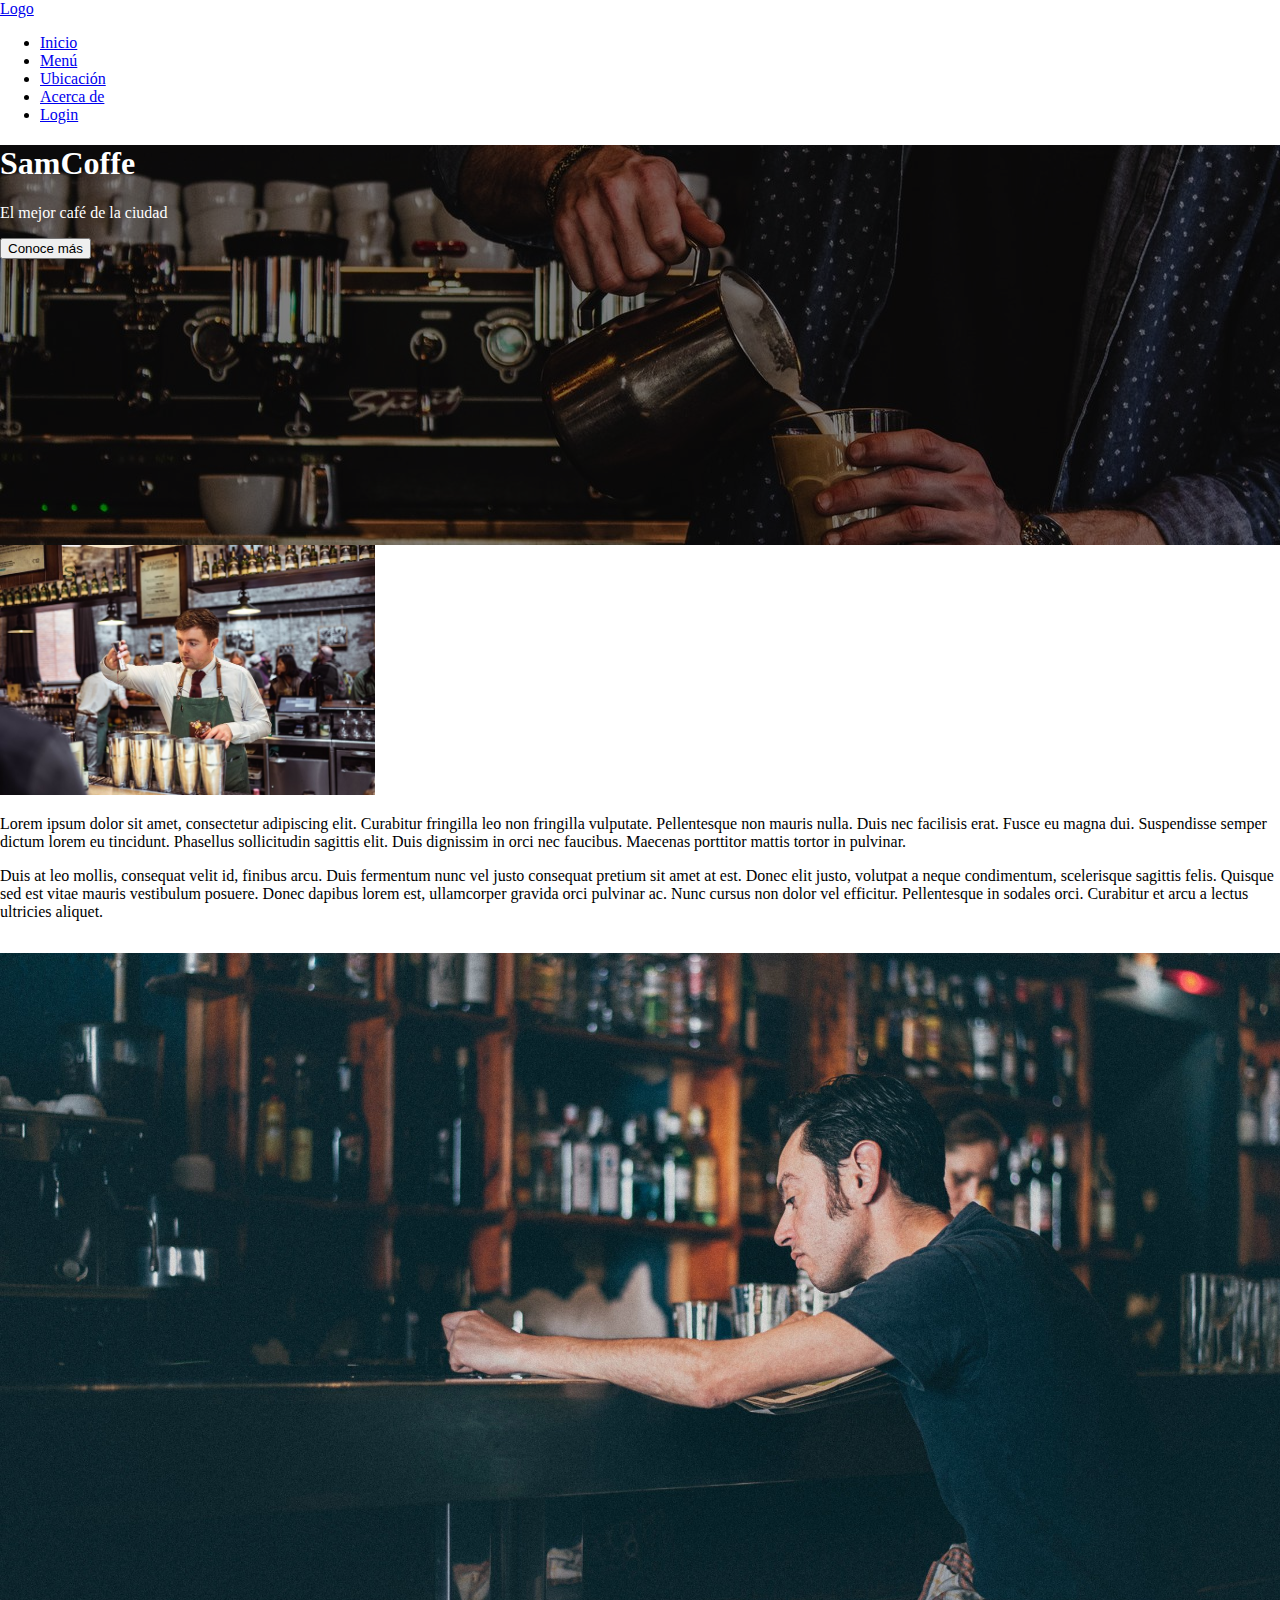
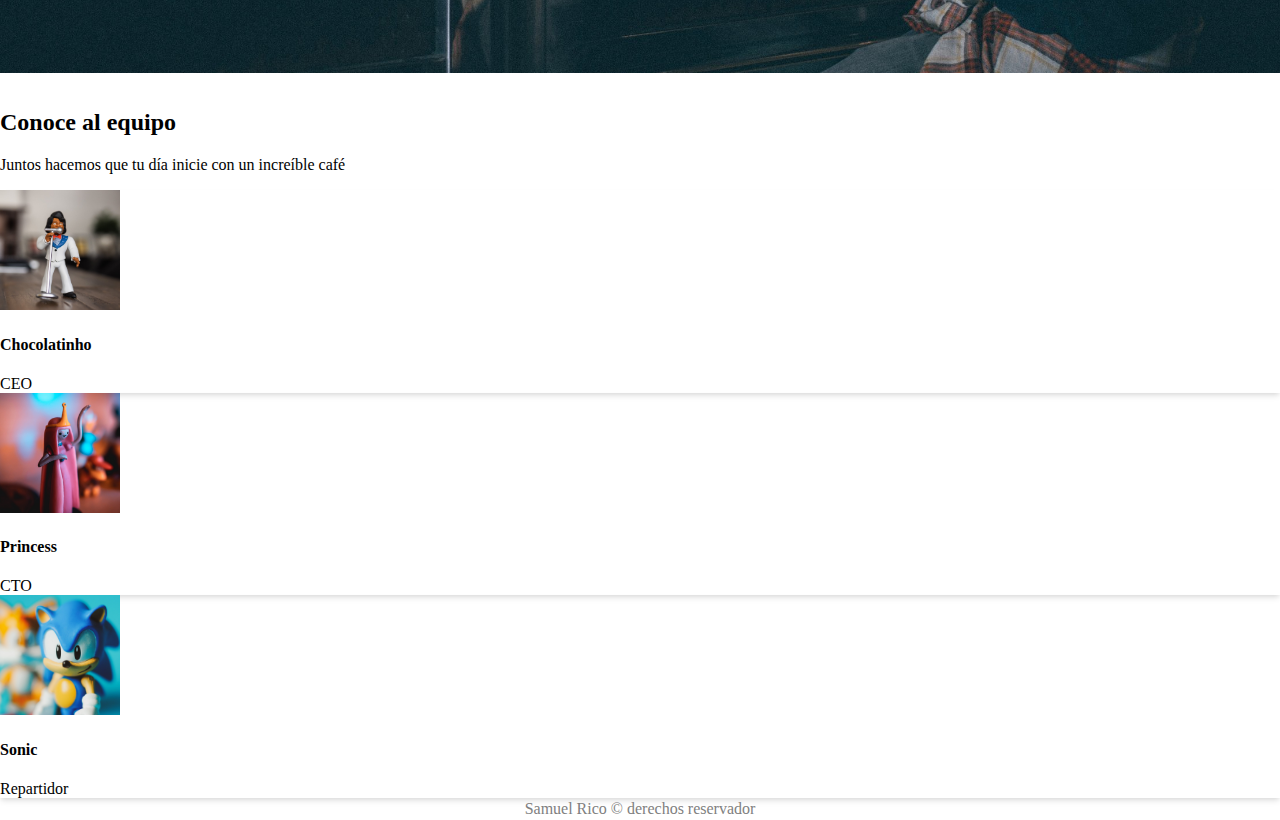
==== acercade.html @ b80a2f58 "mi primer commit" ====
<!DOCTYPE html>
<html lang="en">
  <head>
    <meta charset="utf-8" />
    <meta name="viewport" content="width=device-width, initial-scale= 1" />
    <title>SamCoffe</title>
    <link rel="stylesheet" href="css/estilos.css" />
    <script type="text/javascript" src="app.js" /></script>
    <link
      rel="stylesheet"
      href="https://stackpath.bootstrapcdn.com/bootstrap/4.5.0/css/bootstrap.min.css"
      integrity="sha384-9aIt2nRpC12Uk9gS9baDl411NQApFmC26EwAOH8WgZl5MYYxFfc+NcPb1dKGj7Sk"
      crossorigin="anonymous"
    />
  </head>
  <body>
    <!--Barra de navegación-->
    <nav class="navbar navbar-expand-lg navbar-light bg-light">
      <a class="navbar-brand" href="#">Logo</a>

      <ul class="nav">
        <li class="nav-item active">
          <a class="nav-link" href="index.html">Inicio</a>
        </li>
        <li class="nav-item active">
          <a class="nav-link" href="index.html#menu">Menú</a>
        </li>
        <li class="nav-item">
          <a class="nav-link" href="index.html#mapa">Ubicación</a>
        </li>
        <li class="nav-item">
          <a class="nav-link" href="acercade.html">Acerca de</a>
        </li>
        <li class="nav-item">
          <a class="nav-link" href="login.php">Login</a>
        </li>
      </ul>
    </nav>
    <header>
      <!--Portada-->
      <div
        class="cover d-flex justify-content-end align-items-start flex-column p-5"
        style="background-image:url(imagenes/fondo2.jpg)"
      >
        <h1>SamCoffe</h1>
        <p>El mejor café de la ciudad</p>
        <button class="btn btn-primary" onclick="Aviso()">Conoce más</button>
      </div>
    </header>

    <section>
      <div class="container mt-5 mb-5">
        <img
          src="imagenes/c_b_1.jpg"
          alt="un barman"
          height="250px"
          class="float-right ml-4"
        />
        <p>
          Lorem ipsum dolor sit amet, consectetur adipiscing elit. Curabitur
          fringilla leo non fringilla vulputate. Pellentesque non mauris nulla.
          Duis nec facilisis erat. Fusce eu magna dui. Suspendisse semper dictum
          lorem eu tincidunt. Phasellus sollicitudin sagittis elit. Duis
          dignissim in orci nec faucibus. Maecenas porttitor mattis tortor in
          pulvinar.
        </p>
        <p>
          Duis at leo mollis, consequat velit id, finibus arcu. Duis fermentum
          nunc vel justo consequat pretium sit amet at est. Donec elit justo,
          volutpat a neque condimentum, scelerisque sagittis felis. Quisque sed
          est vitae mauris vestibulum posuere. Donec dapibus lorem est,
          ullamcorper gravida orci pulvinar ac. Nunc cursus non dolor vel
          efficitur. Pellentesque in sodales orci. Curabitur et arcu a lectus
          ultricies aliquet.
        </p>
      </div>
    </section>

    <section>
      <div class="container mt-5 mb-5">
        <div class="slider">
          <div class="slider-container">
            <div
              class="image-container"
              style="background-image:url(imagenes/c_b_5.jpg)"
            ></div>
            <div
              class="image-container"
              style="background-image:url(imagenes/c_b_4.jpg)"
            ></div>
            <div
              class="image-container"
              style="background-image:url(imagenes/c_b_2.jpg)"
            ></div>
            <div
              class="image-container"
              style="background-image:url(imagenes/c_b_3.jpg)"
            ></div>
          </div>
        </div>
      </div>
    </section>

    <section>
      <div class="container mt-5 mb-5">
        <h2>Conoce al equipo</h2>
        <p>Juntos hacemos que tu día inicie con un increíble café</p>
        <div class="row">
          <div class="col-12 col-sm-6 col-md-4 mt-5 mb-5">
            <div class="card p-4 text-center">
              <div
                class="avatar rounded-circle"
                style="background-image:url(imagenes/team2.jpg)"
              ></div>
              <h4 class="mt-2">
                Chocolatinho
              </h4>
              <span class="badge badge-primary">CEO</span>
            </div>
          </div>
          <div class="col-12 col-sm-6 col-md-4 mt-5 mb-5">
            <div class="card p-4 text-center">
              <div
                class="avatar rounded-circle"
                style="background-image:url(imagenes/team3.jpg)"
              ></div>
              <h4 class="mt-2">
                Princess
              </h4>
              <span class="badge badge-primary">CTO</span>
            </div>
          </div>
          <div class="col-12 col-sm-6 col-md-4 mt-5 mb-5">
            <div class="card p-4 text-center">
              <div
                class="avatar rounded-circle"
                style="background-image:url(imagenes/team4.jpg)"
              ></div>
              <h4 class="mt-2">
                Sonic
              </h4>
              <span class="badge badge-primary">Repartidor</span>
            </div>
          </div>
        </div>
      </div>
    </section>

    <footer>
      Samuel Rico &copy derechos reservador
    </footer>
  </body>
</html>
---- css/estilos.css ----
body 
{
  margin: 0em;
}

.cover
{
  height:400px;
  background-image:url(../imagenes/fondotop.jpg);
  background-size:cover;
  background-position:center;
  background-color:rgba(0,0,0,.5);
  background-blend-mode:darken;
  color:white;
}

.card
{
  border: 0 !important;
  box-shadow:0 4px 6px -1px rgba(0,0,0,0.1),0 2px 4px -1px rgba(0,0,0,0.06);
}

.stripe-container, .slider-container
{
  display: flex;
}

.stripe-container .card
{
  width:300px;
  flex-shrink:0;
  margin-right:1rem;
}

.product-stripe, .slider
{
  overflow-x:scroll;
  padding-top:1rem;
  padding-bottom:1rem;
}

.responsive-iframe
{
  position:relative;
  padding-top:56.25%;
}

.responsive-iframe iframe
{
  width:100%;
  height:100%;
  position:absolute;
  top:0;
  left:0;
}

.slider
{
  overflow-x:hidden;
}

.slider-container
{
  transform:translateX(0%);
  animation: slider 10s infinite;
}

.image-container
{
  width:100%;
  padding-top:56.25%;
  background-size:cover;
  background-position:center;
  flex-shrink:0;
}

.avatar
{
  width:120px;
  height:120px;
  background-size:cover;
  background-position:center;
  display:inline-block;
  margin:0 auto;
}

footer
{
  text-align:center;
  color:gray;
  padding:2px;
}

.login-back
{
  width: 40%;
  margin-left: 30%;
  margin-right: 30%;
  padding: 1em;
  background-color: grey;
  text-align: center;
  border-radius: 25%;
}

@keyframes slider{
  0%{
    transform:translateX(0);
  }
  
  20%{
    transform:translateX(0%);
  }
  
  25%{
    transform:translateX(-100%);
  }
  
  45%{
    transform:translateX(-100%);
  }
  
  50%{
    transform:translateX(-200%);
  }
  
  70%{
    transform:translateX(-200%);
  }
  
  75%{
    transform:translateX(-300%);
  }
  
  90%{
    transform:translateX(-300%);
  }
  
  100%{
    transform:translateX(0%);
  }
}
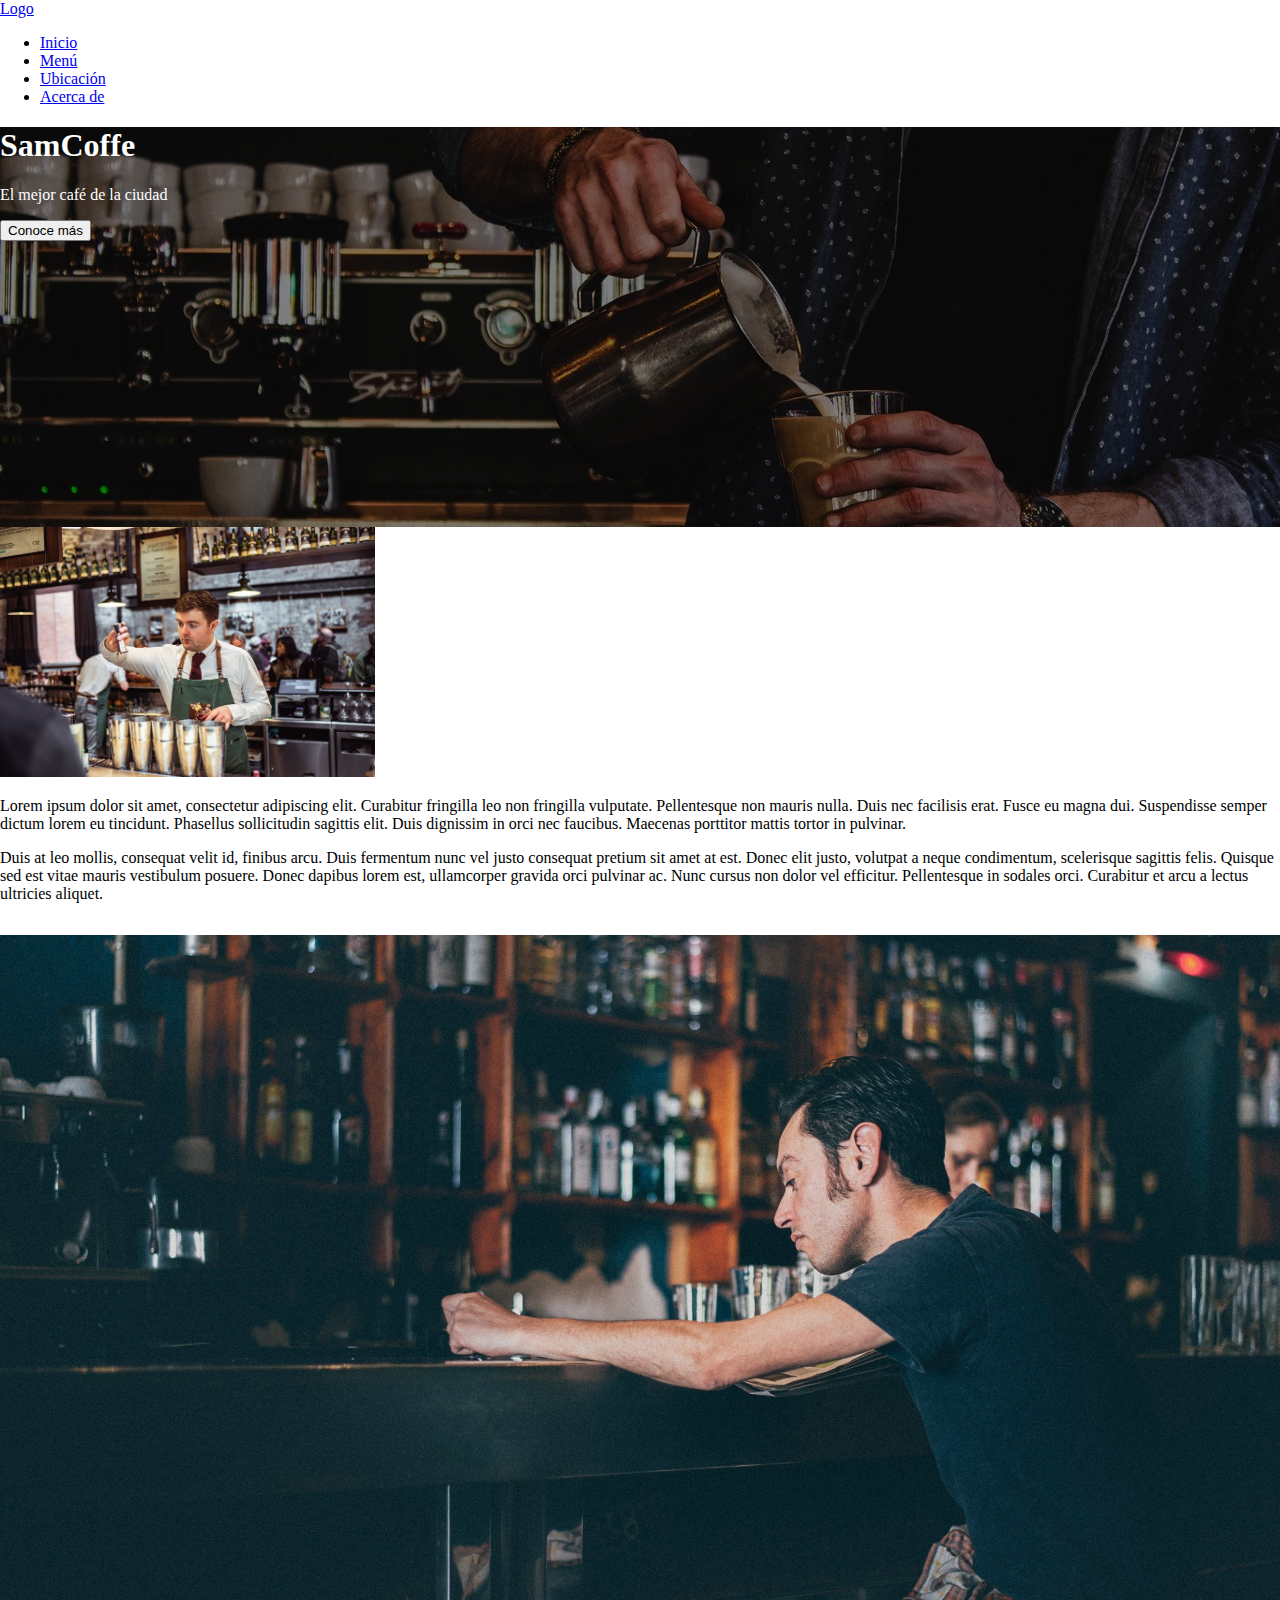
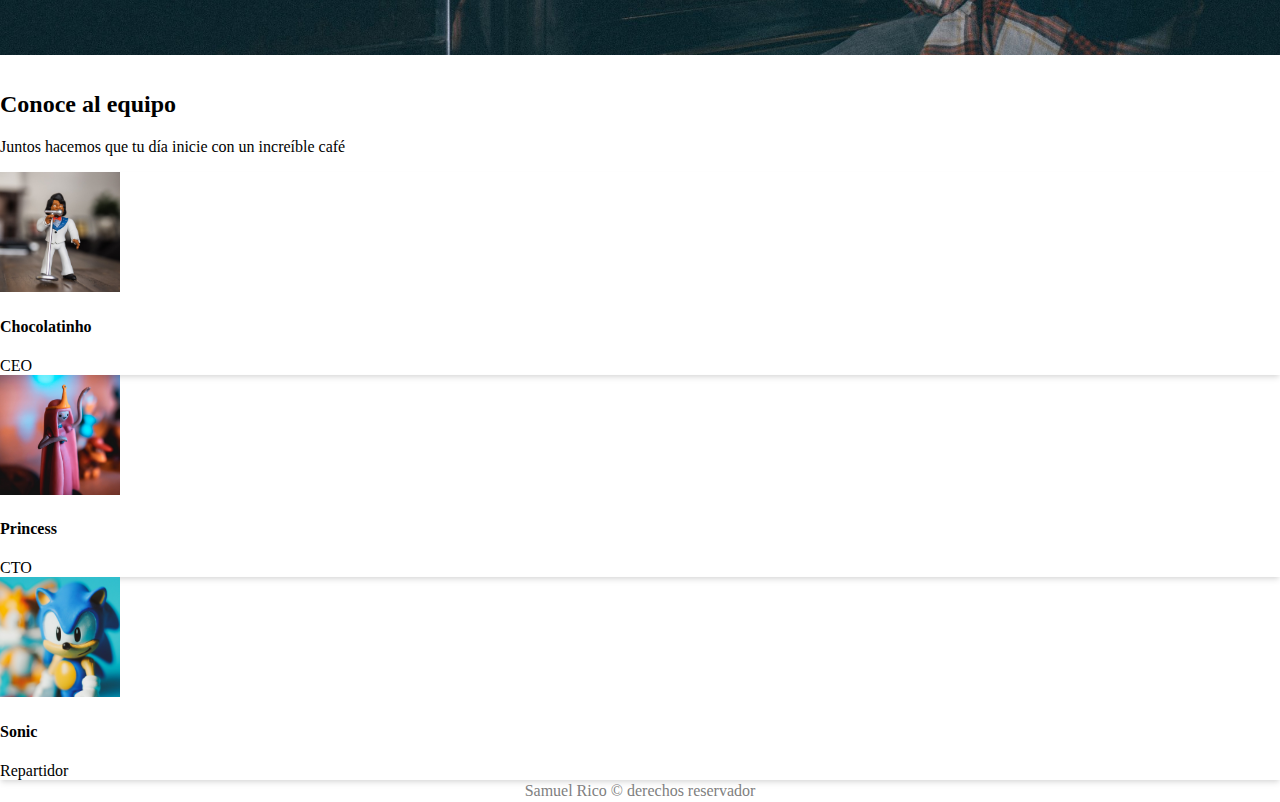
==== commit a9a45c19: "cambios 2022" ====
--- a/acercade.html
+++ b/acercade.html
@@ -30,9 +30,6 @@
         </li>
         <li class="nav-item">
           <a class="nav-link" href="acercade.html">Acerca de</a>
-        </li>
-        <li class="nav-item">
-          <a class="nav-link" href="login.php">Login</a>
         </li>
       </ul>
     </nav>
